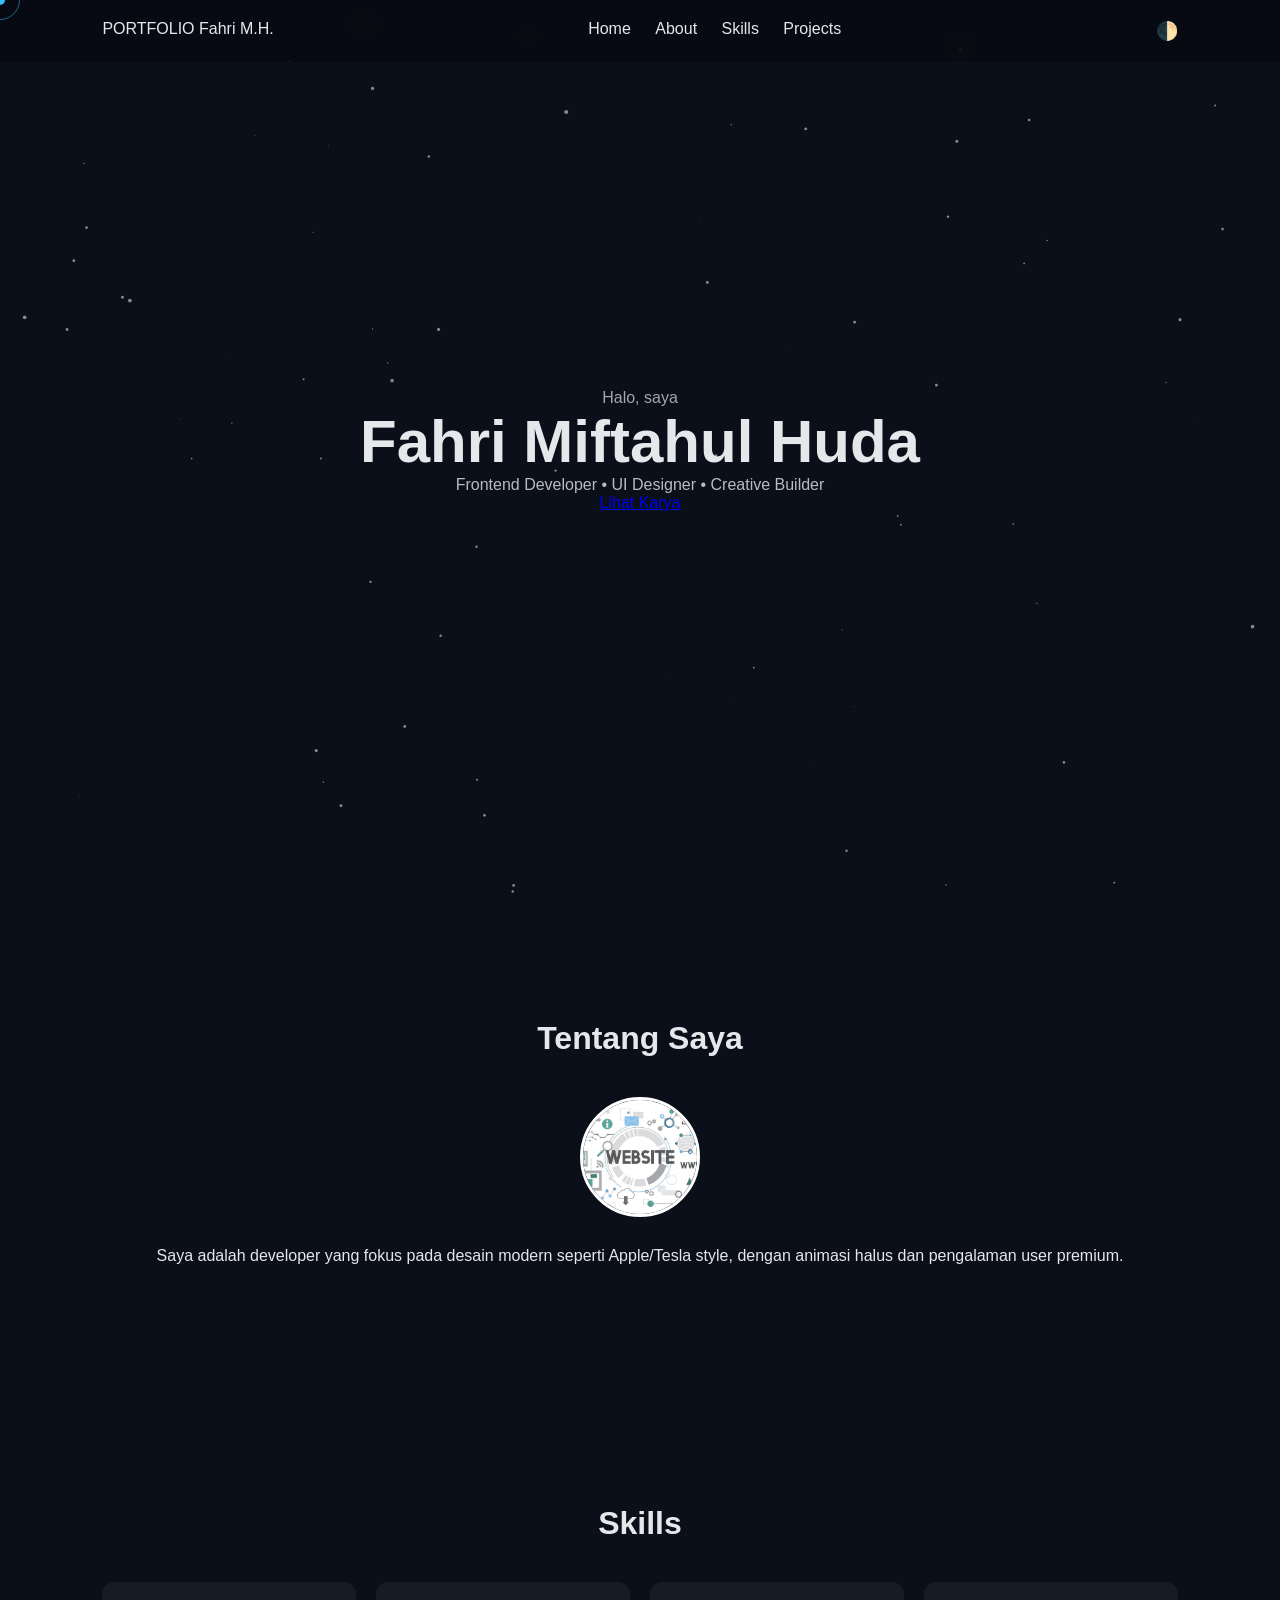
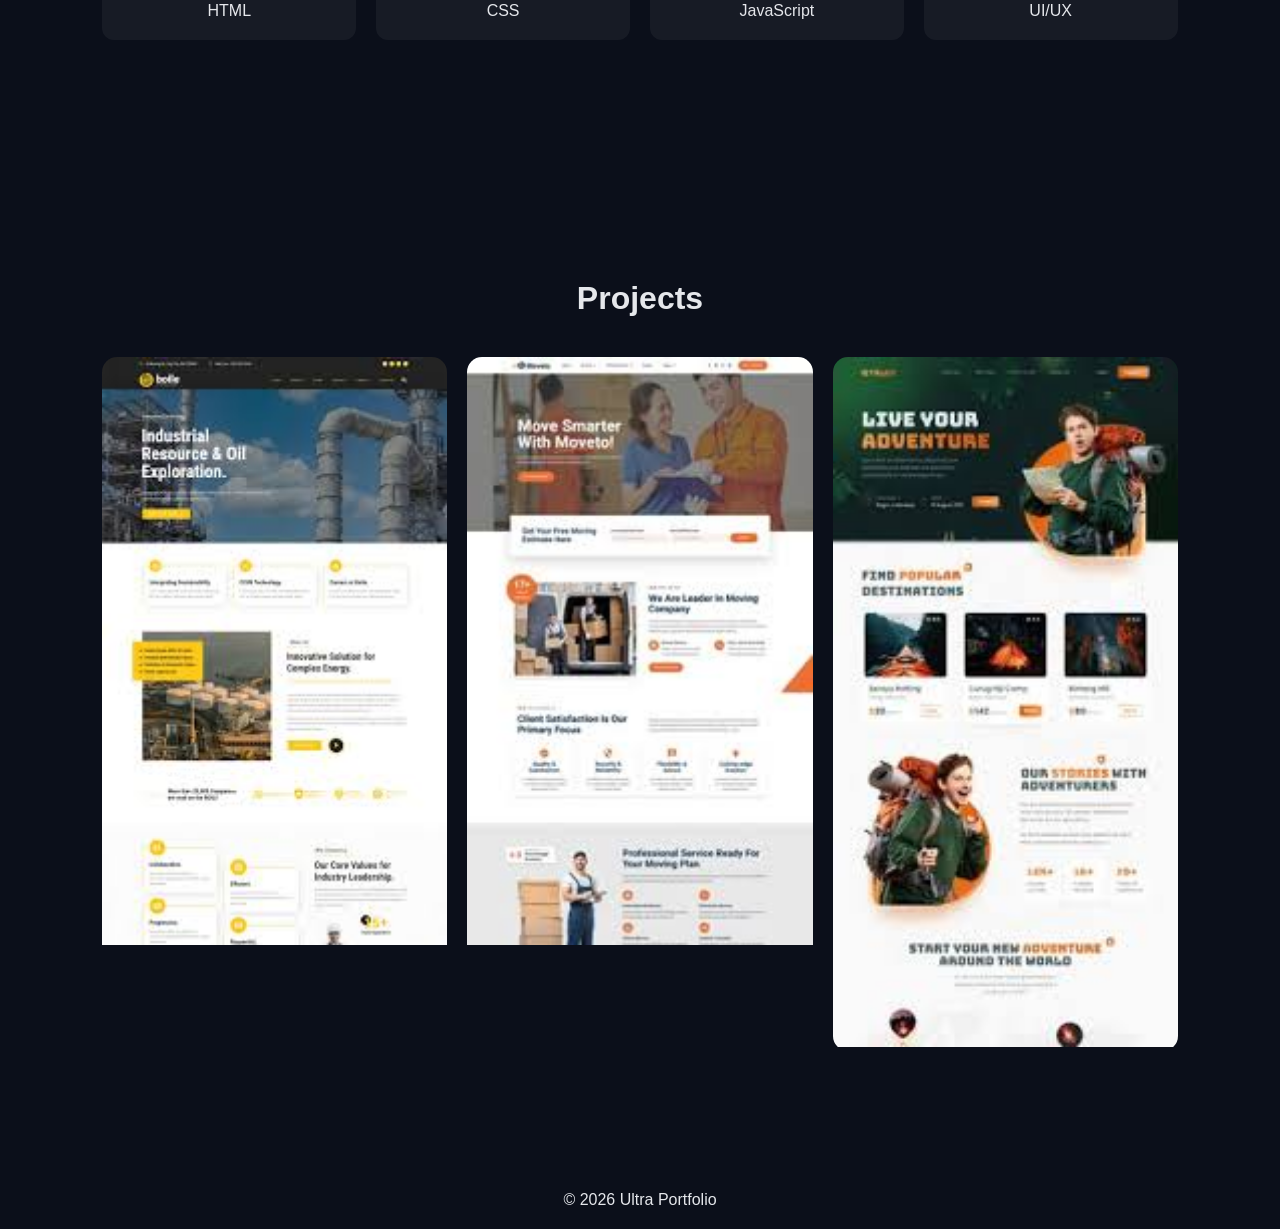
==== index.html @ f43c7005 "Add files via upload" ====
<!DOCTYPE html>
<html lang="id">

<head>
    <meta charset="UTF-8" />
    <meta name="viewport" content="width=device-width, initial-scale=1.0" />
    <title>Ultra Portfolio</title>
    <link rel="stylesheet" href="style.css">
</head>

<body>

    <!-- CURSOR -->
    <div class="cursor"></div>
    <div class="cursor-glow"></div>

    <!-- PARTICLE BACKGROUND -->
    <canvas id="particleCanvas"></canvas>

    <!-- NAV -->
    <nav>
        <div class="logo">PORTFOLIO Fahri M.H.</div>

        <div class="menu">
            <a href="#home">Home</a>
            <a href="#about">About</a>
            <a href="#skills">Skills</a>
            <a href="#projects">Projects</a>
        </div>

        <button id="toggleMode">🌓</button>
    </nav>

    <!-- HERO -->
    <header id="home">
        <div class="hero parallax">
            <p class="sub">Halo, saya</p>
            <h1 class="title">Fahri Miftahul Huda</h1>
            <p class="desc">Frontend Developer • UI Designer • Creative Builder</p>
            <a href="#projects" class="btn">Lihat Karya</a>
        </div>
    </header>

    <!-- ABOUT -->
    <section id="about" class="reveal">
        <h2 class="section-title">Tentang Saya</h2>

        <div class="about parallax">
            <img src="img/foto1.jpg" class="profile">

            <div class="text">
                Saya adalah developer yang fokus pada desain modern seperti Apple/Tesla style,
                dengan animasi halus dan pengalaman user premium.
            </div>
        </div>
    </section>

    <!-- SKILLS -->
    <section id="skills" class="reveal">
        <h2 class="section-title">Skills</h2>

        <div class="skills">
            <div class="card">HTML</div>
            <div class="card">CSS</div>
            <div class="card">JavaScript</div>
            <div class="card">UI/UX</div>
        </div>
    </section>

    <!-- PROJECTS -->
    <section id="projects" class="reveal">
        <h2 class="section-title">Projects</h2>

        <div class="projects parallax">

            <div class="project">
                <img src="img/foto2.jpg">
                <div class="overlay">Landing Page</div>
            </div>

            <div class="project">
                <img src="img/foto3.jpg">
                <div class="overlay">UI Design</div>
            </div>

            <div class="project">
                <img src="img/foto4.jpg">
                <div class="overlay">Dashboard</div>
            </div>

        </div>
    </section>

    <footer>
        <p>© 2026 Ultra Portfolio</p>
    </footer>

    <!-- PARTICLE -->
    <script>
        const canvas = document.getElementById("particleCanvas");
        const ctx = canvas.getContext("2d");

        canvas.width = window.innerWidth;
        canvas.height = window.innerHeight;

        let particles = [];

        for (let i = 0; i < 80; i++) {
            particles.push({
                x: Math.random() * canvas.width,
                y: Math.random() * canvas.height,
                r: Math.random() * 2,
                dx: (Math.random() - 0.5) * 0.5,
                dy: (Math.random() - 0.5) * 0.5
            });
        }

        function animate() {
            ctx.clearRect(0, 0, canvas.width, canvas.height);
            ctx.fillStyle = "rgba(255,255,255,0.5)";

            particles.forEach(p => {
                ctx.beginPath();
                ctx.arc(p.x, p.y, p.r, 0, Math.PI * 2);
                ctx.fill();

                p.x += p.dx;
                p.y += p.dy;

                if (p.x < 0 || p.x > canvas.width) p.dx *= -1;
                if (p.y < 0 || p.y > canvas.height) p.dy *= -1;
            });

            requestAnimationFrame(animate);
        }
        animate();
    </script>

    <!-- CURSOR + SCROLL + MODE + PARALLAX -->
    <script>
        // CURSOR
        const cursor = document.querySelector(".cursor");
        const glow = document.querySelector(".cursor-glow");

        document.addEventListener("mousemove", (e) => {
            cursor.style.left = e.clientX + "px";
            cursor.style.top = e.clientY + "px";

            glow.style.left = e.clientX + "px";
            glow.style.top = e.clientY + "px";
        });

        // RIPPLE CLICK
        document.addEventListener("click", (e) => {
            const ripple = document.createElement("span");
            ripple.className = "ripple";
            ripple.style.left = e.clientX + "px";
            ripple.style.top = e.clientY + "px";
            document.body.appendChild(ripple);
            setTimeout(() => ripple.remove(), 600);
        });

        // SCROLL REVEAL
        const reveals = document.querySelectorAll(".reveal");

        window.addEventListener("scroll", () => {
            reveals.forEach(el => {
                const top = el.getBoundingClientRect().top;
                if (top < window.innerHeight - 100) {
                    el.classList.add("active");
                }
            });
        });

        // DARK / LIGHT MODE
        document.getElementById("toggleMode").onclick = () => {
            document.body.classList.toggle("light");
        };

        // PARALLAX
        document.addEventListener("mousemove", (e) => {
            document.querySelectorAll(".parallax").forEach(el => {
                let speed = 20;
                let x = (window.innerWidth - e.pageX) / speed;
                let y = (window.innerHeight - e.pageY) / speed;
                el.style.transform = `translate(${x}px,${y}px)`;
            });
        });
    </script>

</body>

</html>
---- style.css ----
* {
    margin: 0;
    padding: 0;
    box-sizing: border-box;
    font-family: 'Poppins', sans-serif;
}

/* THEME */
body {
    background: #0b0f1a;
    color: #e5e7eb;
    overflow-x: hidden;
    transition: 0.4s;
}

body.light {
    background: #f5f7fb;
    color: #111;
}

/* PARTICLE */
#particleCanvas {
    position: fixed;
    top: 0;
    left: 0;
    z-index: -3;
}

/* CURSOR */
.cursor {
    width: 10px;
    height: 10px;
    background: #38bdf8;
    border-radius: 50%;
    position: fixed;
    pointer-events: none;
    transform: translate(-50%, -50%);
    z-index: 9999;
}

.cursor-glow {
    width: 40px;
    height: 40px;
    border: 1px solid #38bdf8;
    border-radius: 50%;
    position: fixed;
    pointer-events: none;
    transform: translate(-50%, -50%);
    z-index: 9998;
    opacity: 0.5;
}

/* NAV */
nav {
    position: fixed;
    top: 0;
    width: 100%;
    display: flex;
    justify-content: space-between;
    padding: 20px 8%;
    backdrop-filter: blur(10px);
    background: rgba(0, 0, 0, 0.3);
    z-index: 1000;
}

.menu a {
    margin: 0 10px;
    text-decoration: none;
    color: inherit;
}

#toggleMode {
    background: none;
    border: none;
    font-size: 18px;
    cursor: pointer;
}

/* HERO */
header {
    height: 100vh;
    display: flex;
    justify-content: center;
    align-items: center;
    text-align: center;
}

.title {
    font-size: 60px;
}

.sub {
    opacity: 0.7
}

.desc {
    opacity: 0.8
}

/* SECTION */
section {
    padding: 120px 8%;
}

.section-title {
    text-align: center;
    font-size: 32px;
    margin-bottom: 40px;
}

/* SKILLS */
.skills {
    display: grid;
    grid-template-columns: repeat(auto-fit, minmax(150px, 1fr));
    gap: 20px;
}

.card {
    padding: 20px;
    background: rgba(255, 255, 255, 0.05);
    text-align: center;
    border-radius: 12px;
    transition: 0.3s;
}

.card:hover {
    transform: translateY(-10px);
}

/* PROJECT */
.projects {
    display: grid;
    grid-template-columns: repeat(auto-fit, minmax(250px, 1fr));
    gap: 20px;
}

.project {
    position: relative;
    overflow: hidden;
    border-radius: 15px;
}

.project img {
    width: 100%;
    transition: 0.5s;
}

.project:hover img {
    transform: scale(1.1);
}

.overlay {
    position: absolute;
    inset: 0;
    display: flex;
    justify-content: center;
    align-items: center;
    background: rgba(0, 0, 0, 0.6);
    opacity: 0;
    transition: 0.4s;
}

.project:hover .overlay {
    opacity: 1;
}

/* SCROLL REVEAL */
.reveal {
    opacity: 0;
    transform: translateY(50px);
    transition: 0.8s;
}

.reveal.active {
    opacity: 1;
    transform: translateY(0);
}

/* RIPPLE */
.ripple {
    position: fixed;
    width: 20px;
    height: 20px;
    background: #38bdf8;
    border-radius: 50%;
    transform: translate(-50%, -50%);
    animation: ripple 0.6s linear;
    pointer-events: none;
}

@keyframes ripple {
    to {
        transform: translate(-50%, -50%) scale(20);
        opacity: 0;
    }
}

.about {
    text-align: center;
}

.profile {
    width: 120px;
    height: 120px;
    border-radius: 50%;
    object-fit: cover;
    border: 3px solid white;

    display: block;
    margin: 0 auto;
}

.text {
    margin-top: 30px;
}

footer {
    width: 100%;
    padding: 20px;
    text-align: center;
}
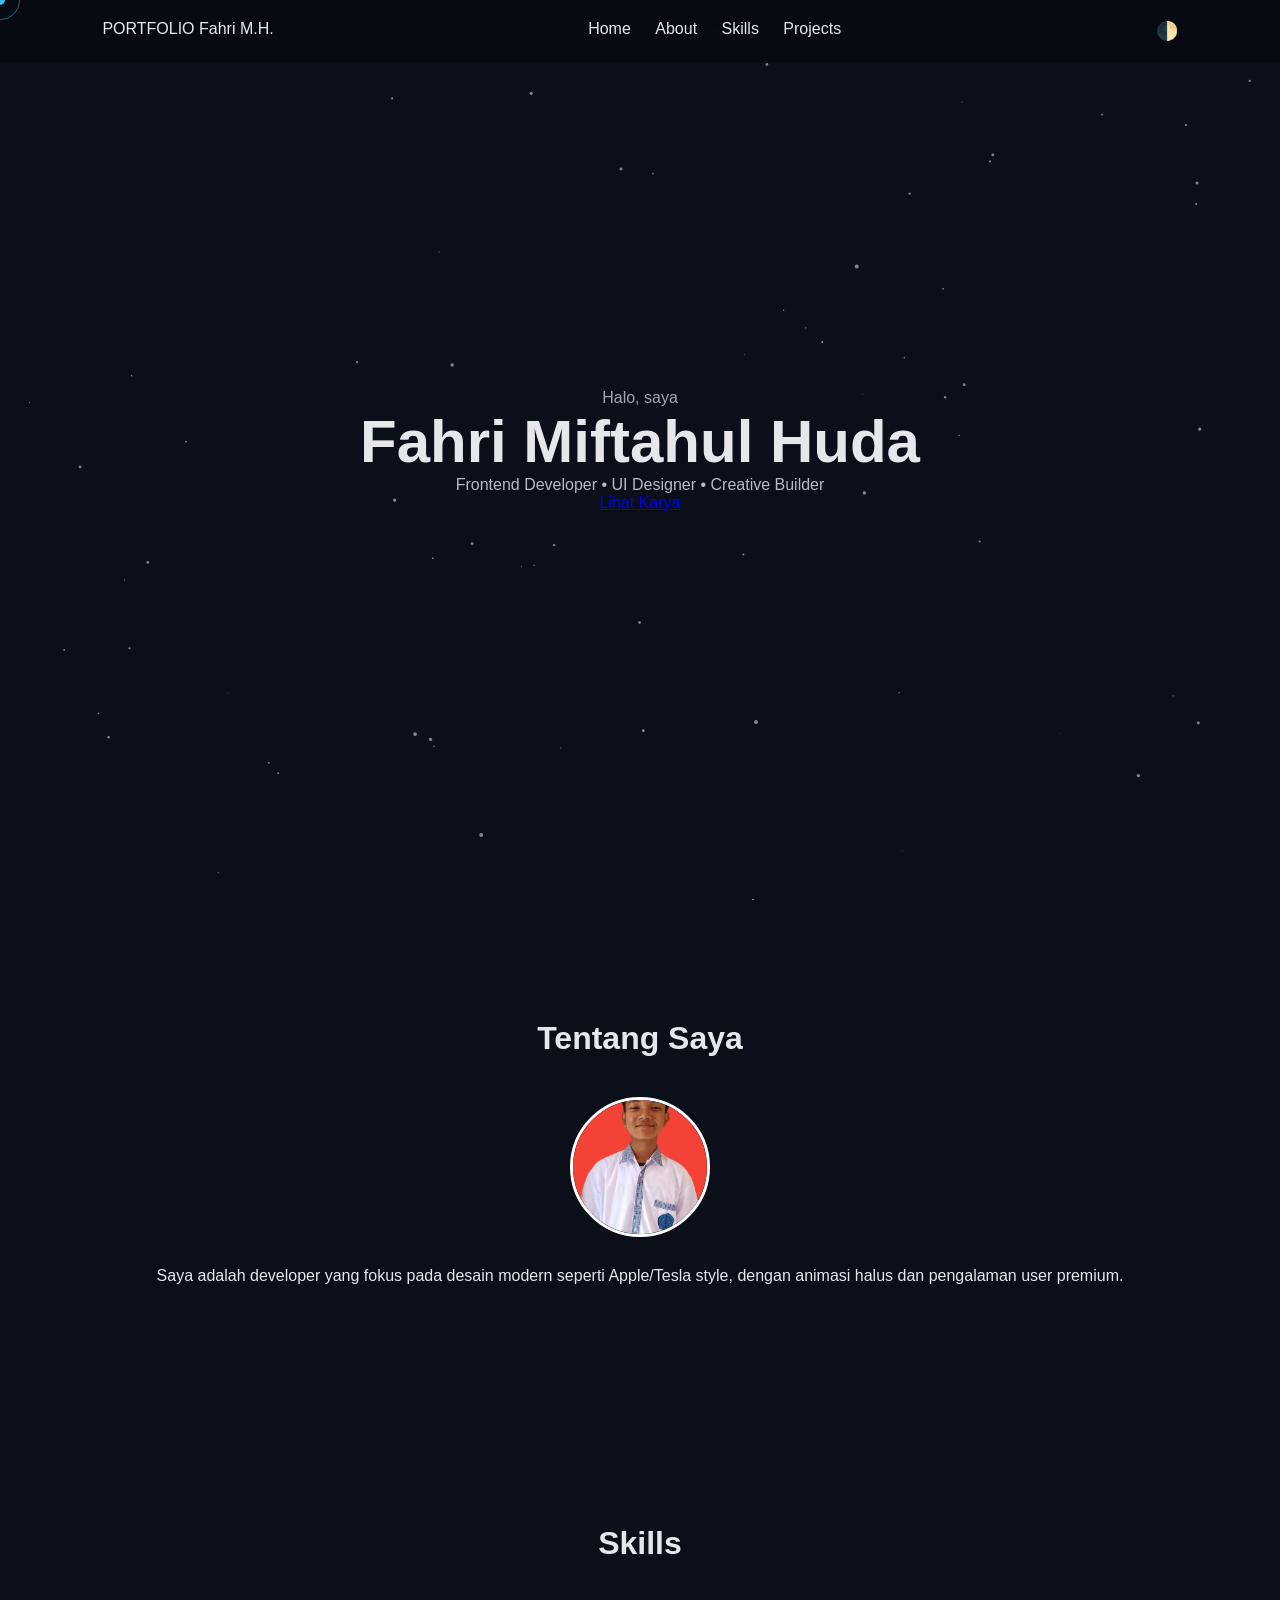
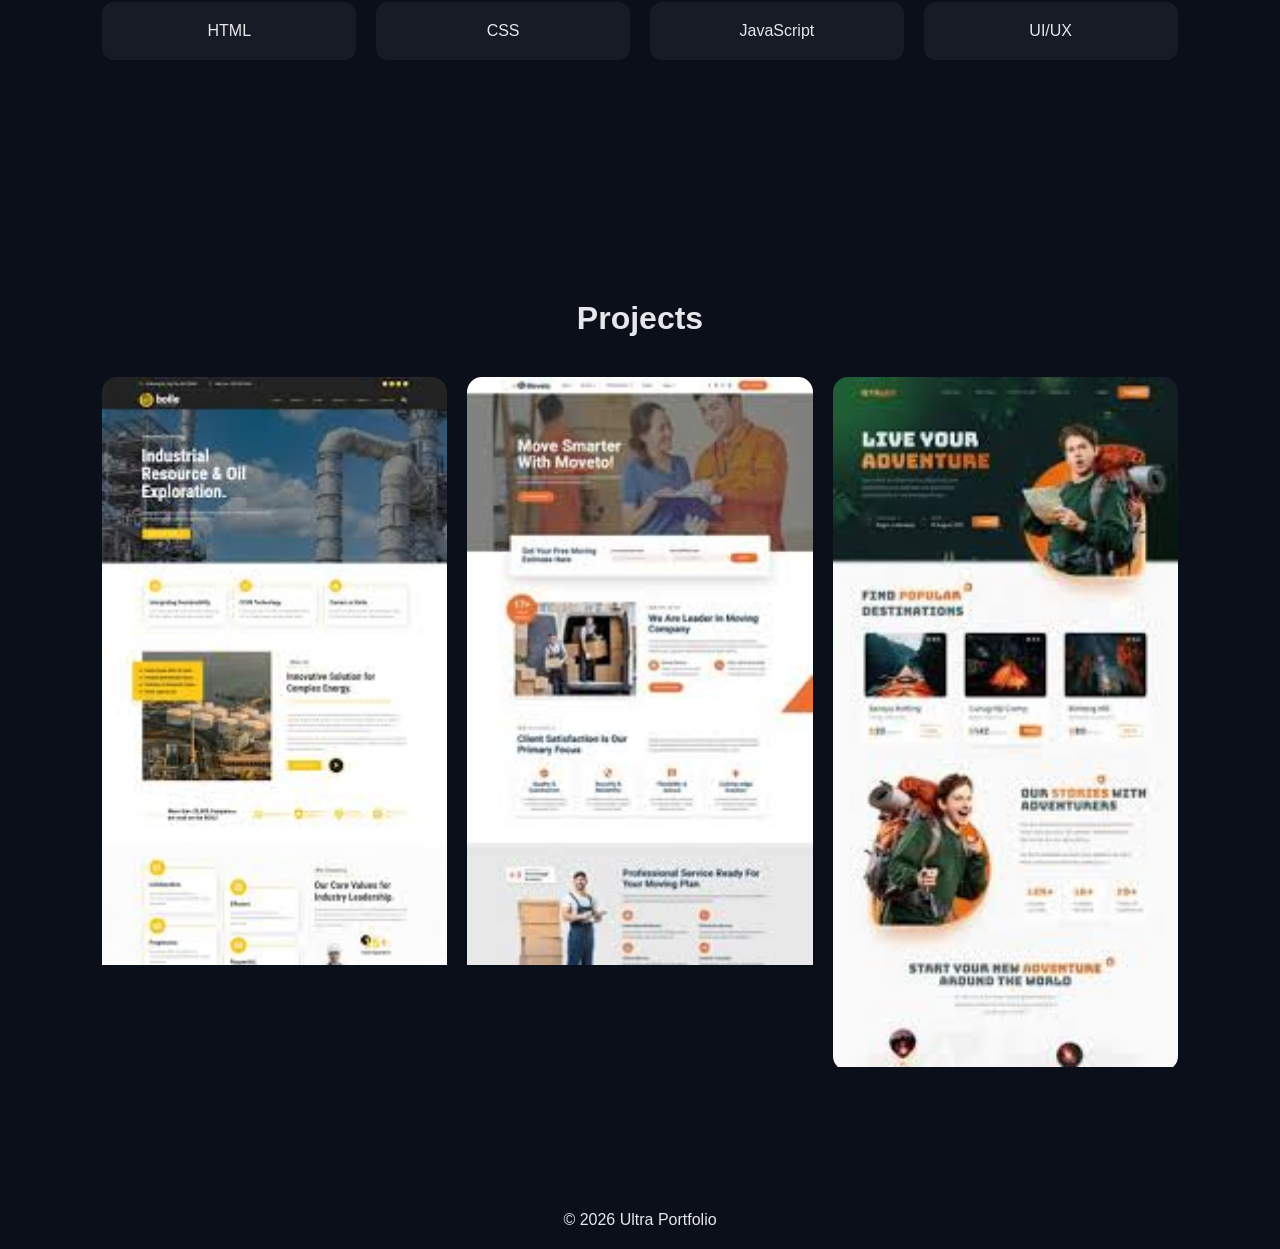
==== commit 5103623c: "Add files via upload" ====
--- a/index.html
+++ b/index.html
@@ -46,12 +46,15 @@
         <h2 class="section-title">Tentang Saya</h2>
 
         <div class="about parallax">
-            <img src="img/foto1.jpg" class="profile">
+
+            <!-- FOTO PROFILE -->
+            <img src="/img/profile.jpg.jpeg" alt="Foto Saya" class="profile">
 
             <div class="text">
                 Saya adalah developer yang fokus pada desain modern seperti Apple/Tesla style,
                 dengan animasi halus dan pengalaman user premium.
             </div>
+
         </div>
     </section>
 
--- a/style.css
+++ b/style.css
@@ -200,14 +200,13 @@
 }
 
 .profile {
-    width: 120px;
-    height: 120px;
+    width: 140px;
+    height: 140px;
     border-radius: 50%;
     object-fit: cover;
+    display: block;
+    margin: 20px auto;
     border: 3px solid white;
-
-    display: block;
-    margin: 0 auto;
 }
 
 .text {
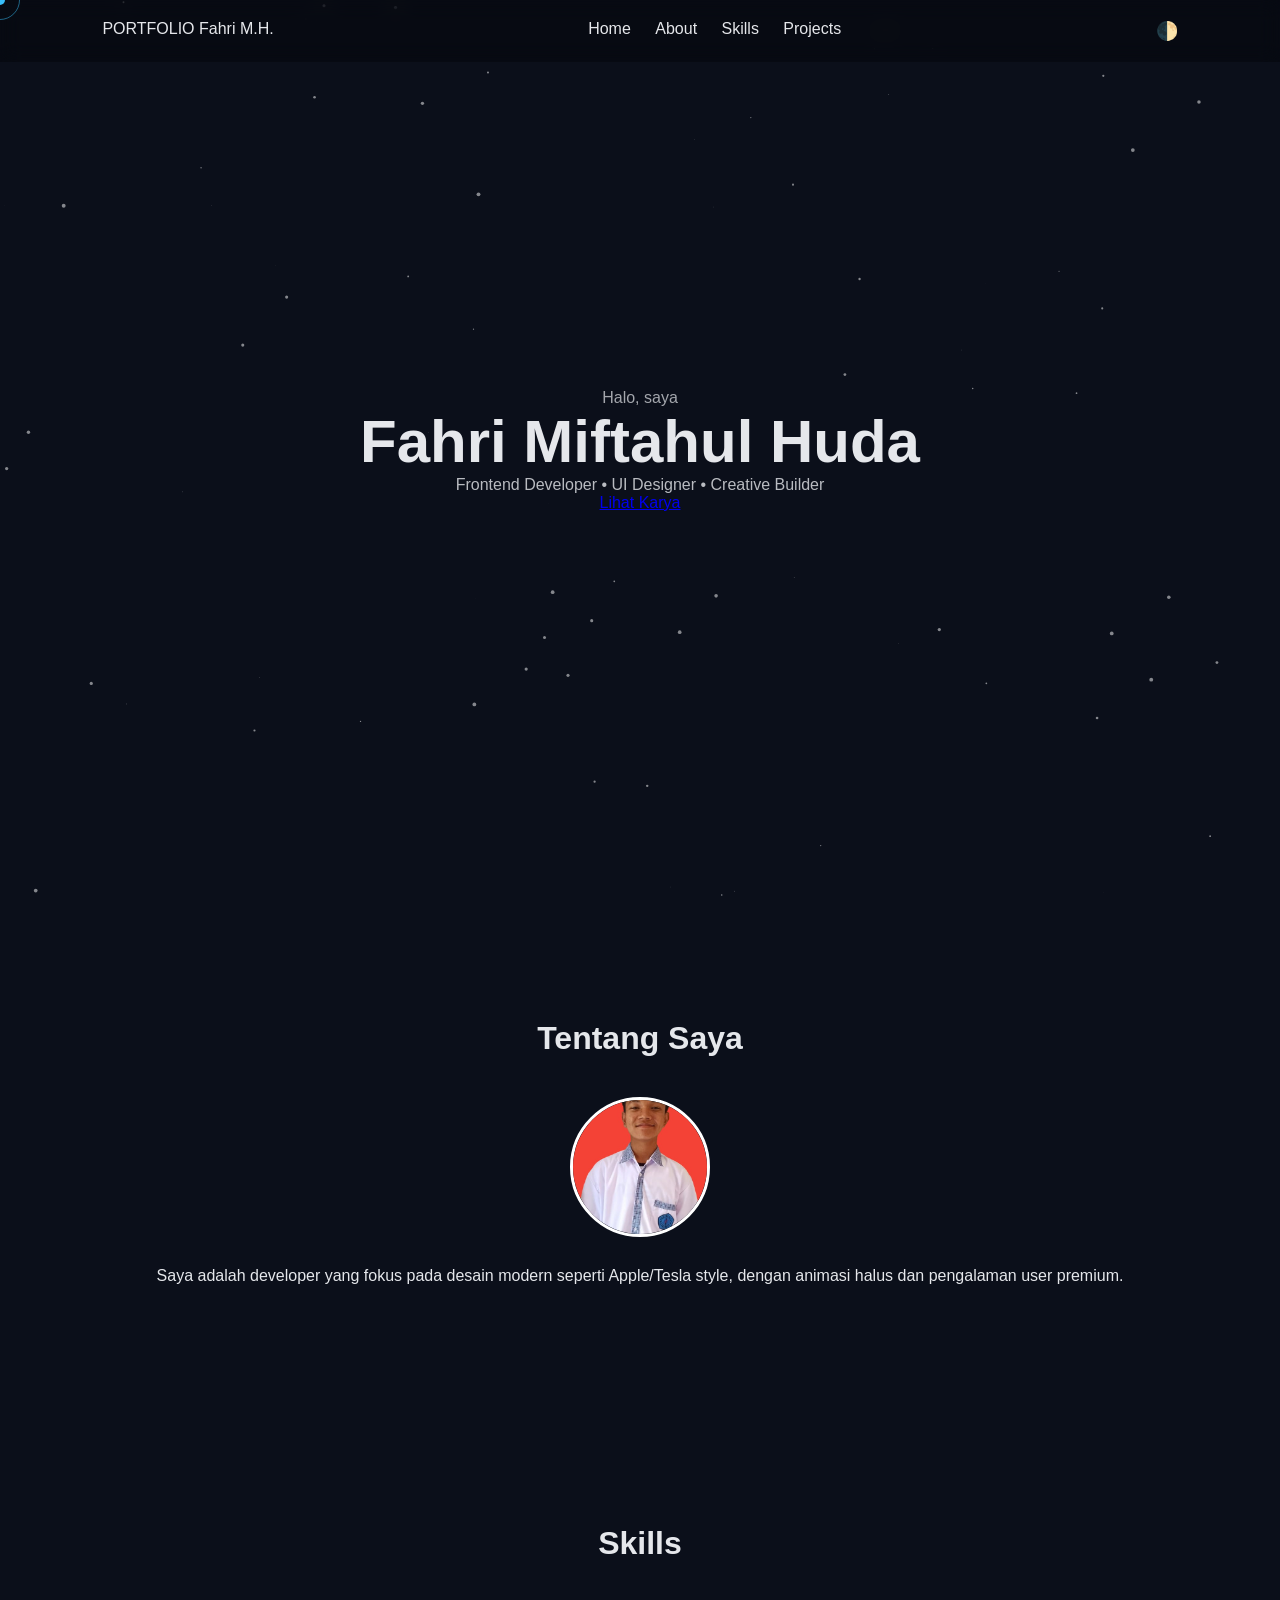
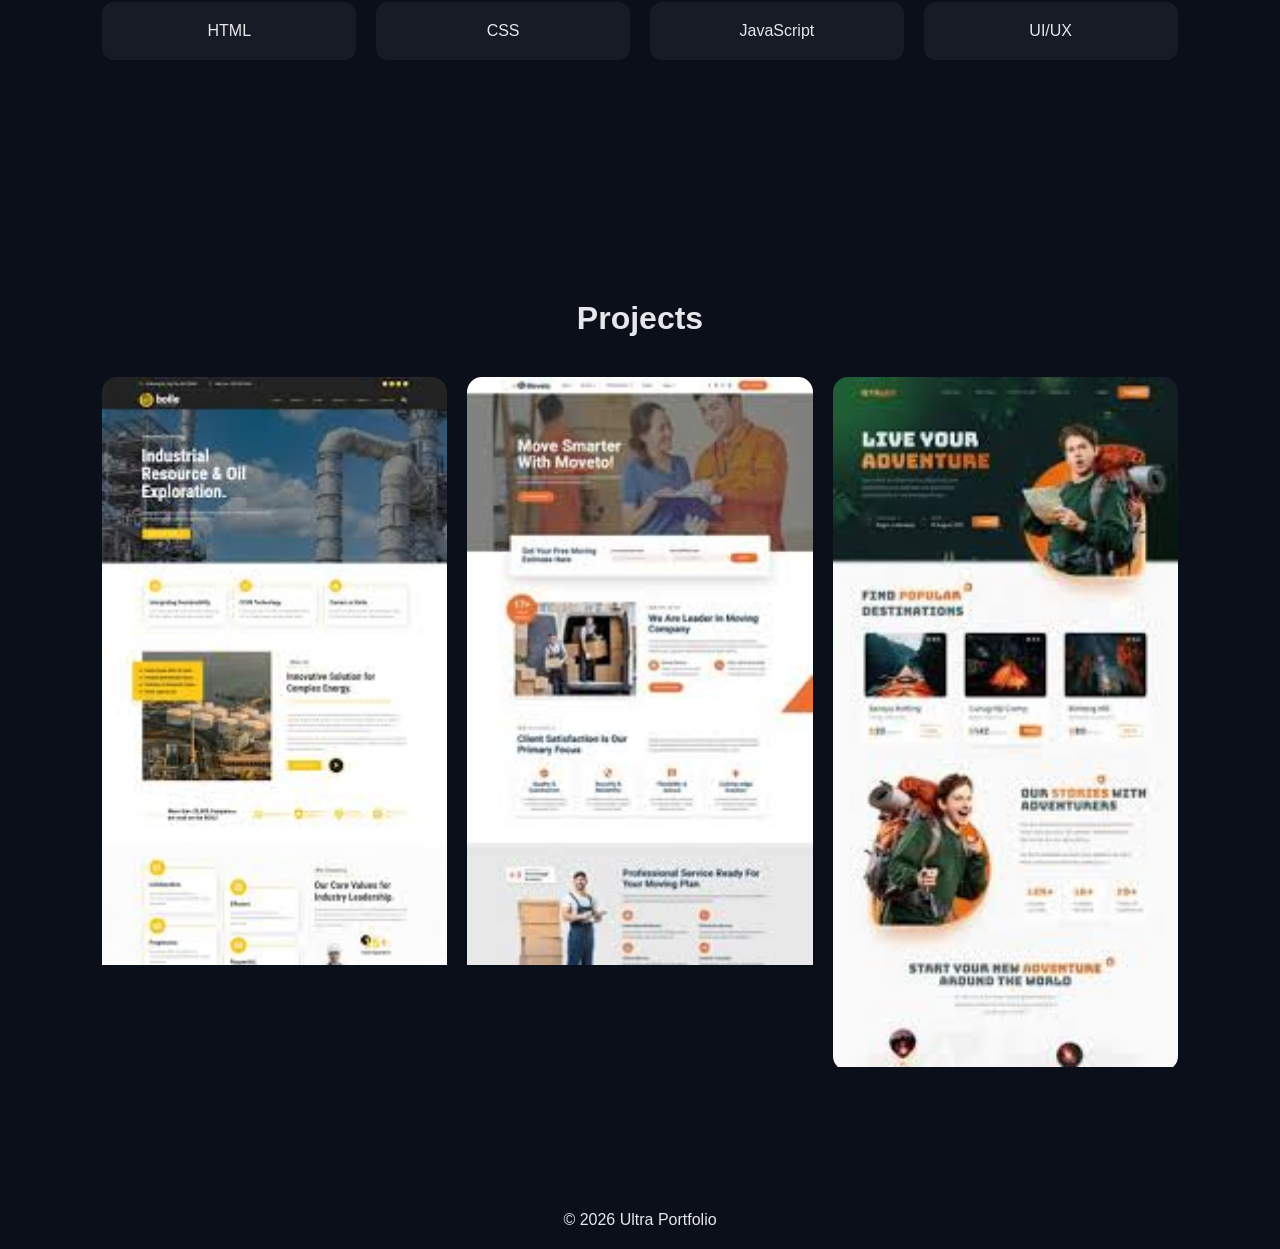
==== commit 435ab8c2: "Add files via upload" ====
--- a/index.html
+++ b/index.html
@@ -48,7 +48,7 @@
         <div class="about parallax">
 
             <!-- FOTO PROFILE -->
-            <img src="/img/profile.jpg.jpeg" alt="Foto Saya" class="profile">
+            <img src="/img/profile.jpg" alt="Foto Saya" class="profile">
 
             <div class="text">
                 Saya adalah developer yang fokus pada desain modern seperti Apple/Tesla style,
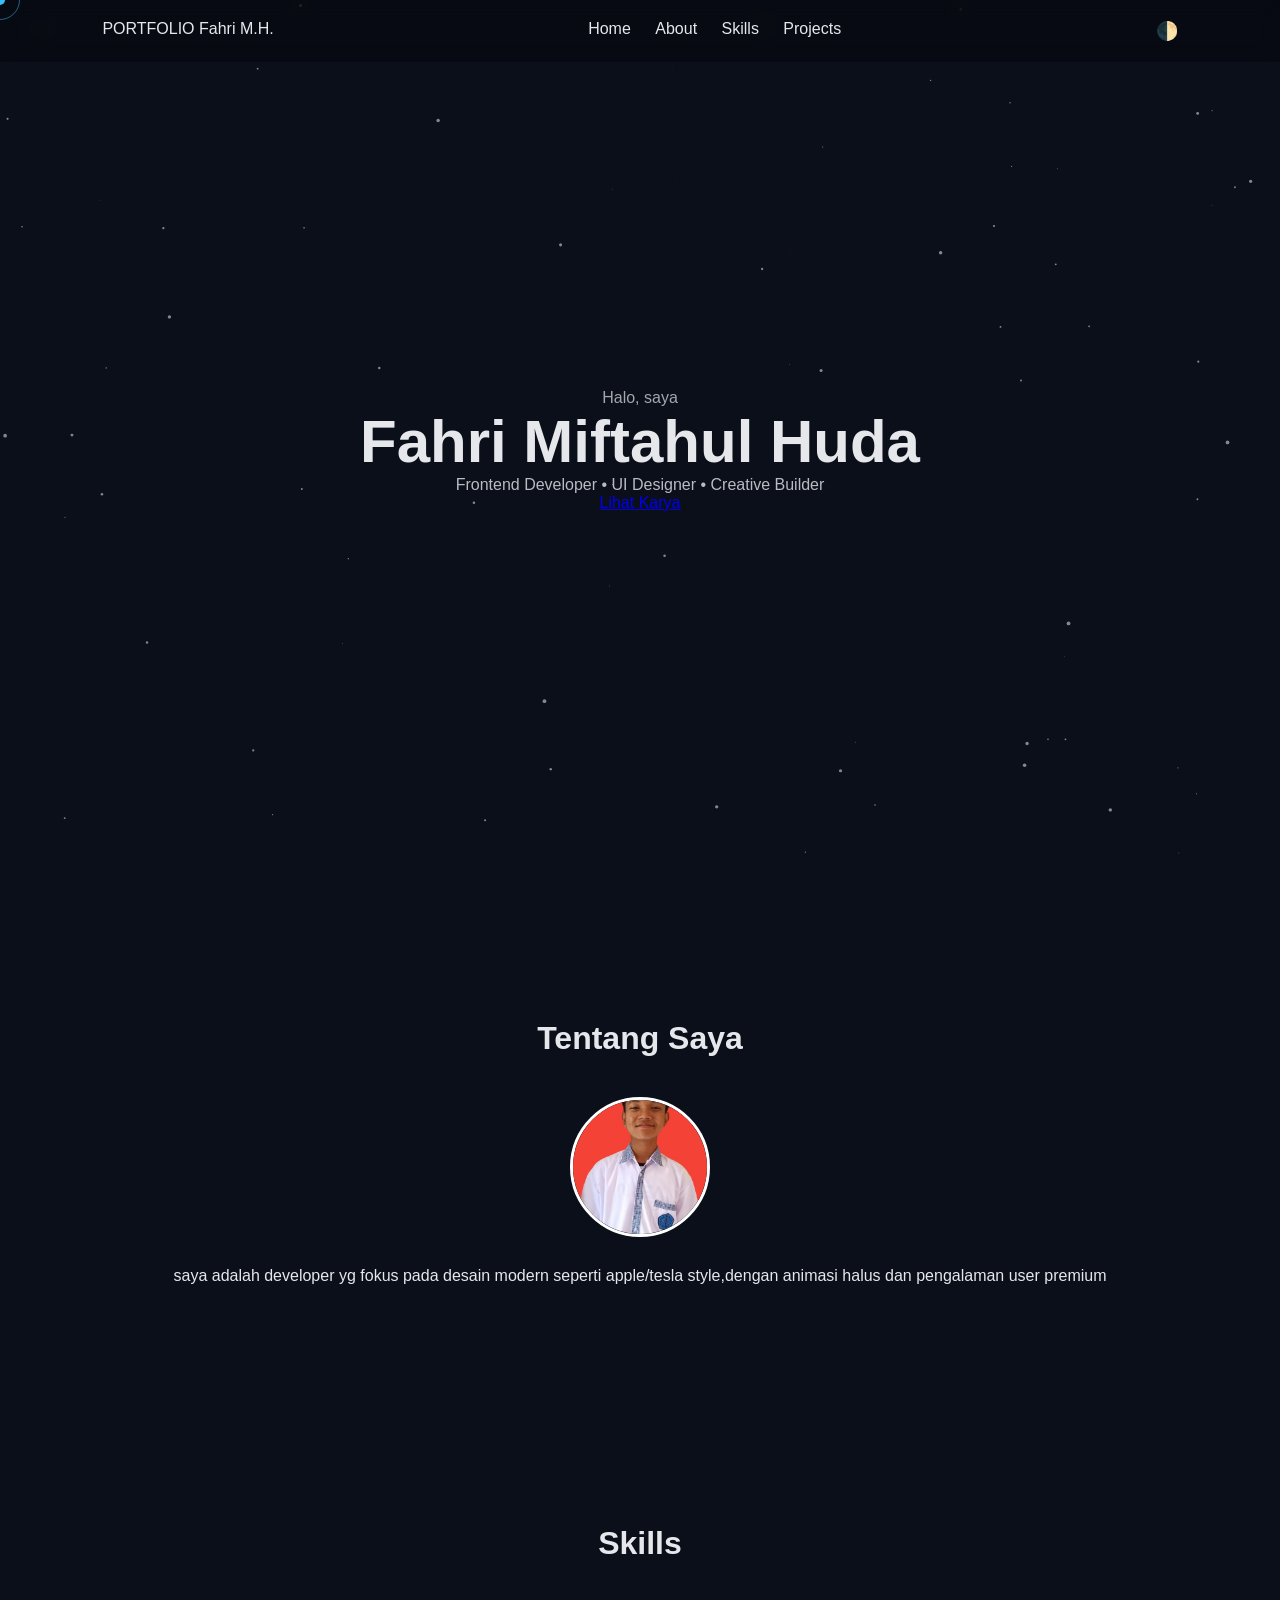
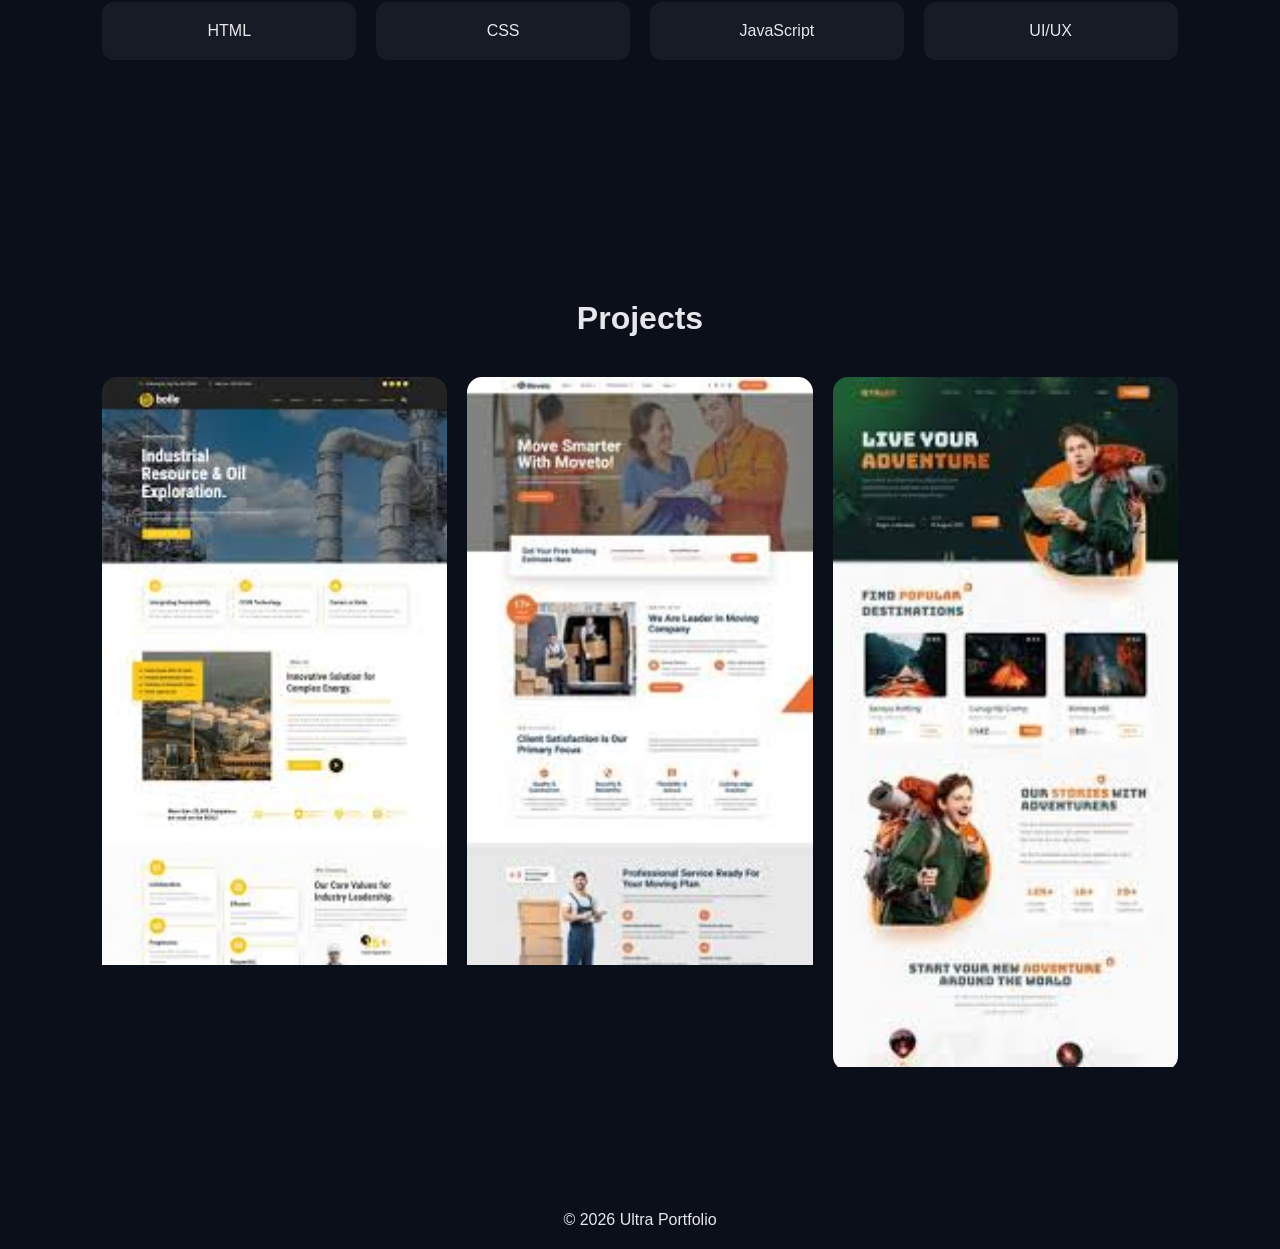
==== commit 9a76af77: "Add files via upload" ====
--- a/index.html
+++ b/index.html
@@ -51,8 +51,11 @@
             <img src="/img/profile.jpg" alt="Foto Saya" class="profile">
 
             <div class="text">
-                Saya adalah developer yang fokus pada desain modern seperti Apple/Tesla style,
-                dengan animasi halus dan pengalaman user premium.
+                saya adalah developer yg fokus pada desain modern seperti apple/tesla style,dengan
+                animasi halus dan pengalaman user premium
+
+
+
             </div>
 
         </div>
--- a/style.css
+++ b/style.css
@@ -217,4 +217,30 @@
     width: 100%;
     padding: 20px;
     text-align: center;
+}
+#contact{
+  text-align: center;
+  padding: 80px 20px;
+  color: white;
+}
+
+.contact-box{
+  margin-top: 20px;
+}
+
+.wa-btn{
+  display: inline-block;
+  margin-top: 15px;
+  padding: 12px 25px;
+  background: #25D366;
+  color: white;
+  text-decoration: none;
+  border-radius: 12px;
+  font-weight: bold;
+  transition: 0.3s;
+}
+
+.wa-btn:hover{
+  transform: scale(1.05);
+  box-shadow: 0 0 20px #25D366;
 }
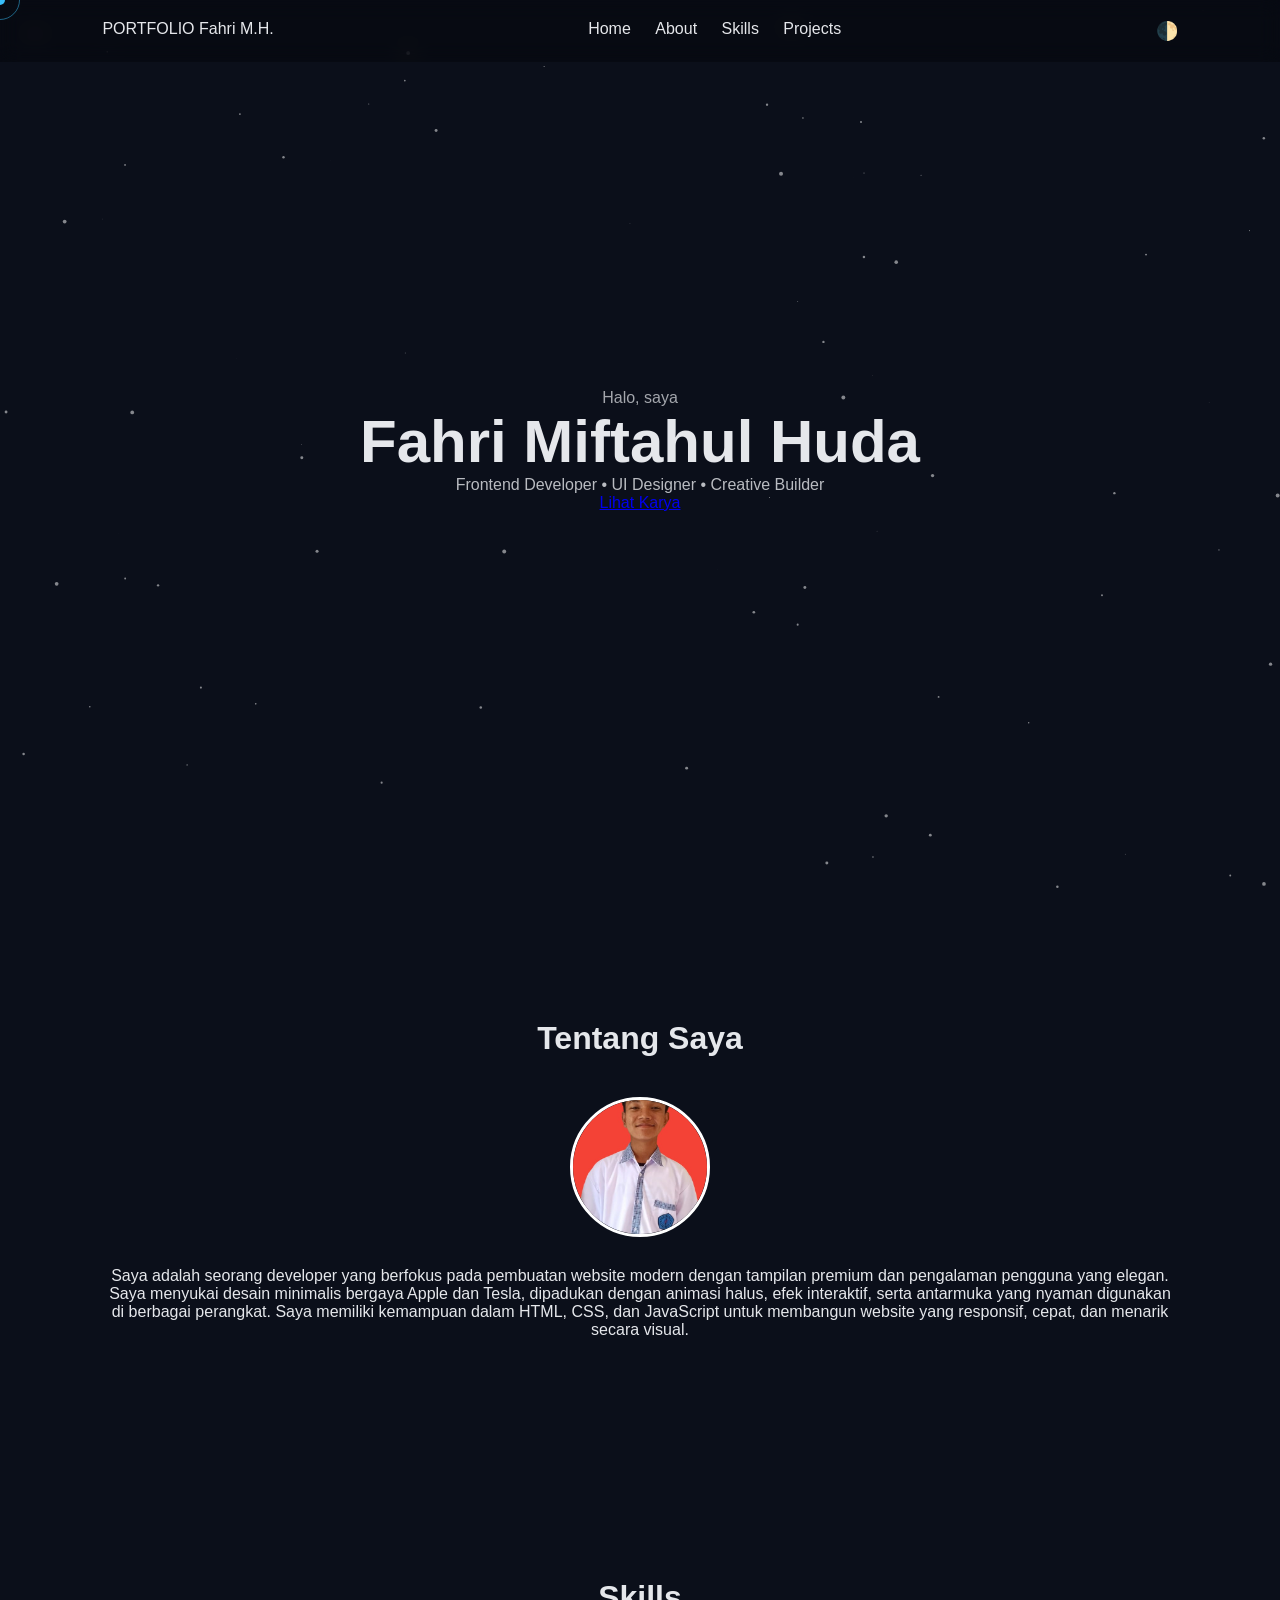
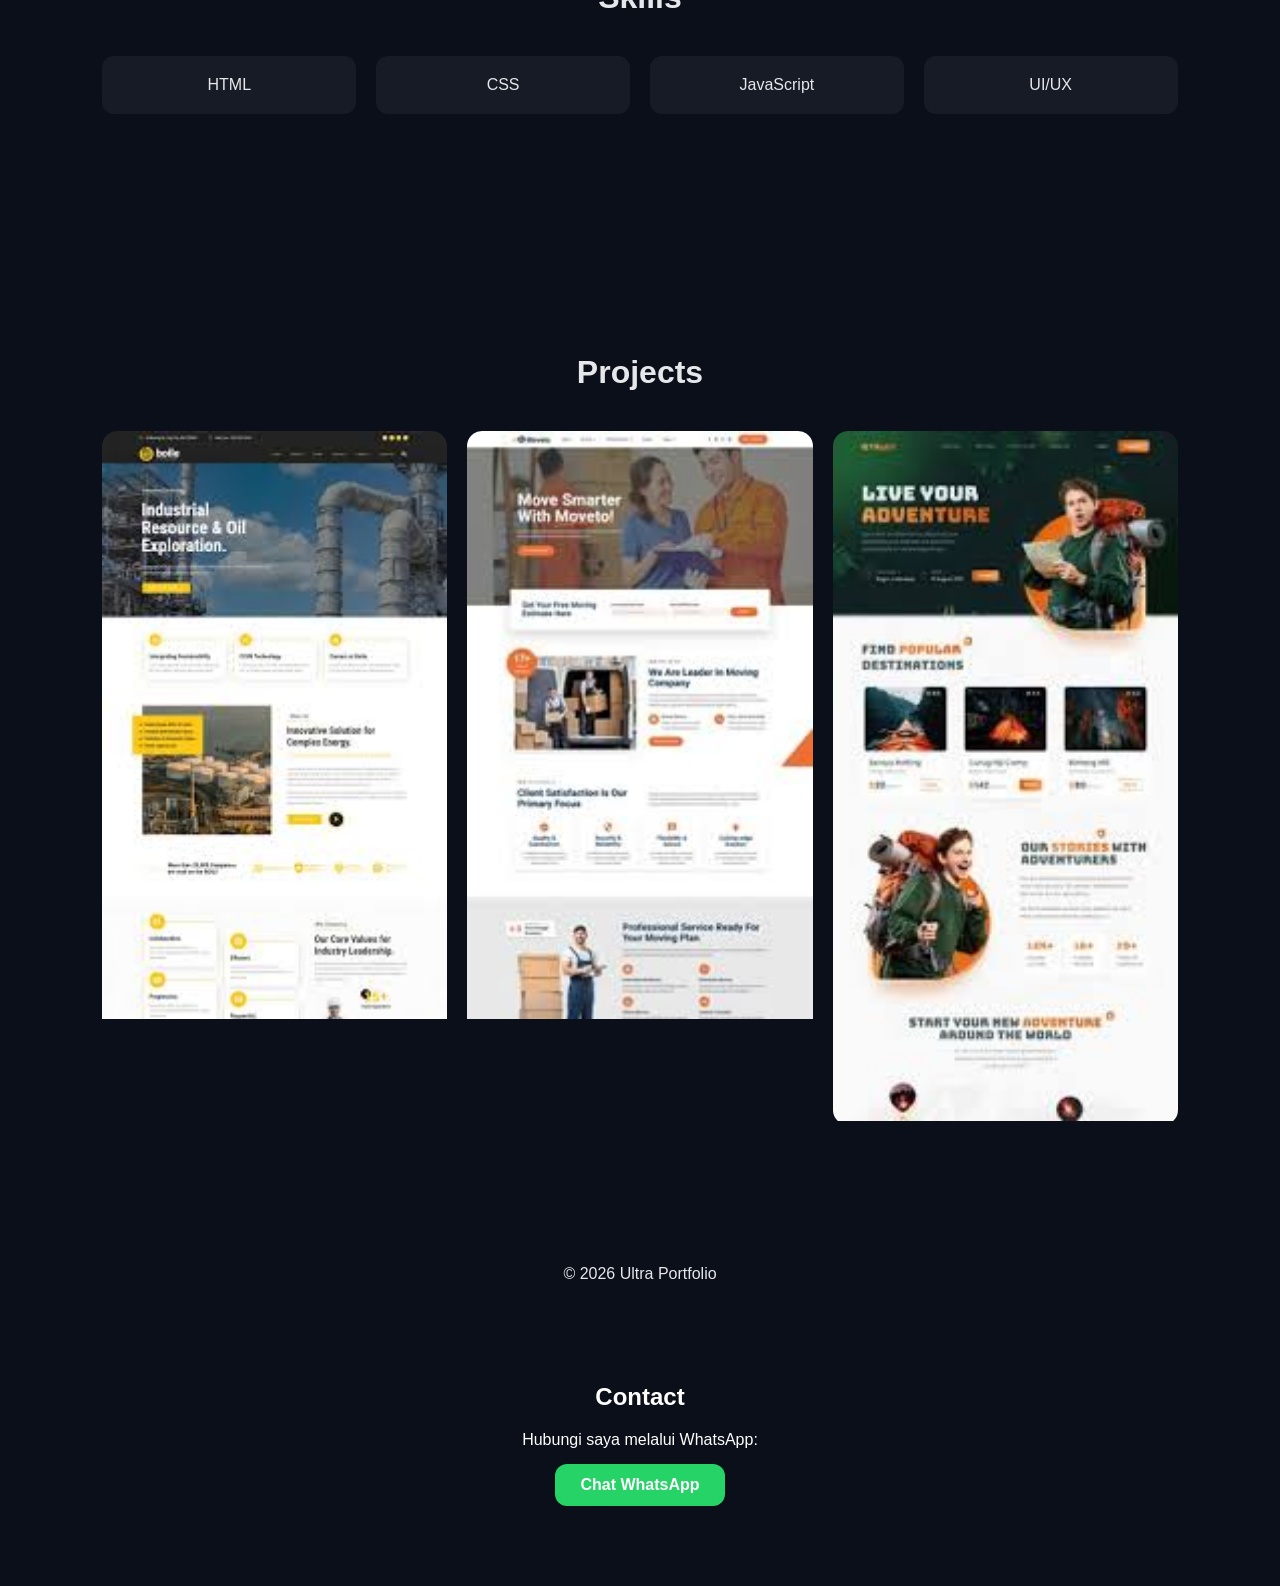
==== commit a018409d: "Add files via upload" ====
--- a/index.html
+++ b/index.html
@@ -51,10 +51,12 @@
             <img src="/img/profile.jpg" alt="Foto Saya" class="profile">
 
             <div class="text">
-                saya adalah developer yg fokus pada desain modern seperti apple/tesla style,dengan
-                animasi halus dan pengalaman user premium
-
-
+                Saya adalah seorang developer yang berfokus pada pembuatan website modern dengan tampilan premium dan
+                pengalaman pengguna yang elegan.
+                Saya menyukai desain minimalis bergaya Apple dan Tesla, dipadukan dengan animasi halus, efek interaktif,
+                serta antarmuka yang nyaman digunakan di berbagai perangkat.
+                Saya memiliki kemampuan dalam HTML, CSS, dan JavaScript untuk membangun website yang responsif, cepat,
+                dan menarik secara visual.
 
             </div>
 
@@ -193,7 +195,17 @@
             });
         });
     </script>
-
+    <section id="contact">
+        <h1>Contact</h1>
+
+        <div class="contact-box">
+            <p>Hubungi saya melalui WhatsApp:</p>
+
+            <a href="https://wa.me/6285784370414" target="_blank" class="wa-btn">
+                Chat WhatsApp
+            </a>
+        </div>
+    </section>
 </body>
 
 </html>
